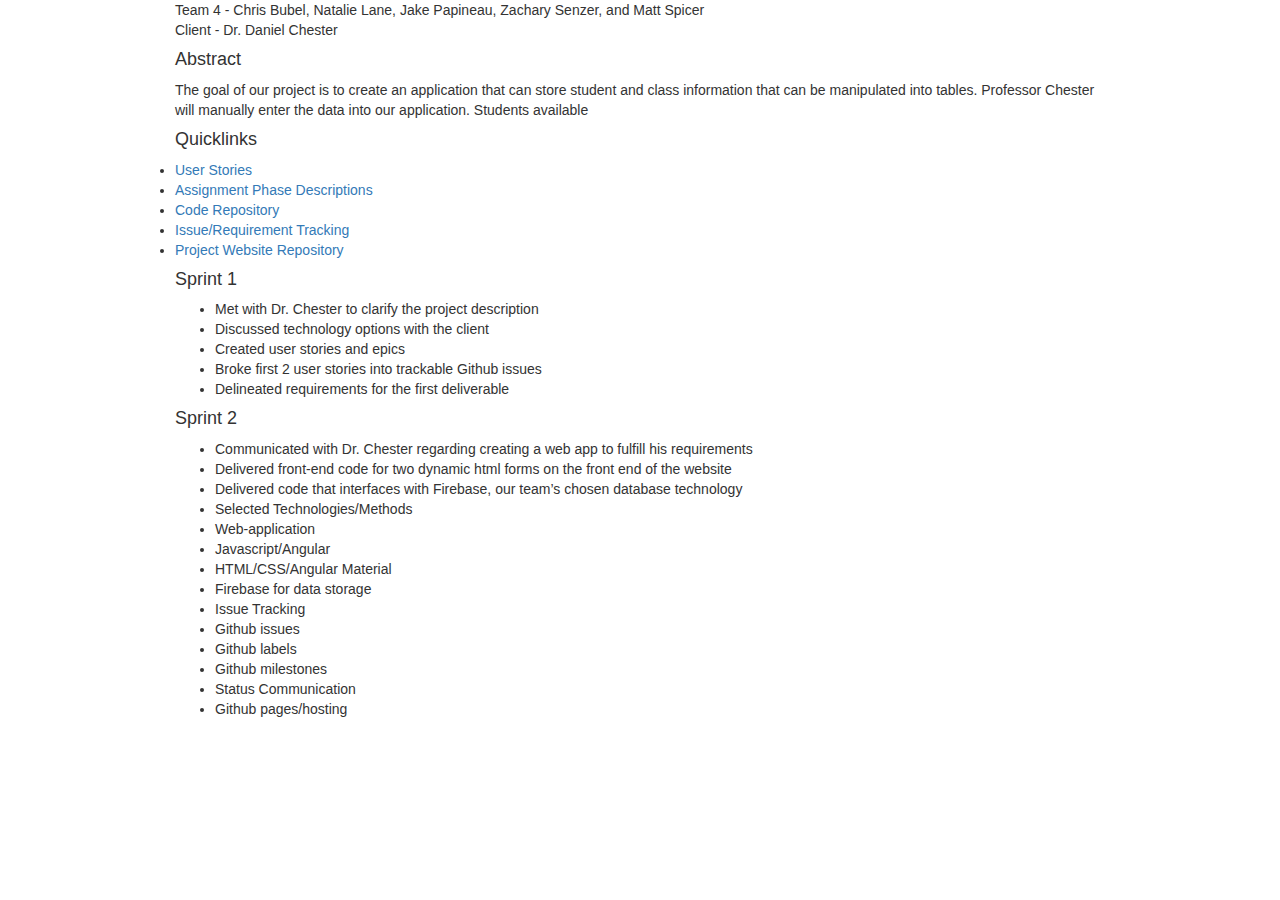
==== index.html @ 42c5c8a4 "Updated structure" ====
<!DOCTYPE html>
<html lang="en">
<head>
	<meta charset="UTF-8">
	<title>TA/LA Matching Application</title>
	<link rel="stylesheet" href="https://cdnjs.cloudflare.com/ajax/libs/twitter-bootstrap/3.3.7/css/bootstrap.css">
	<link rel="stylesheet" href="main.css">
</head>
<body>
	<div class="container">
		<p>
		Team 4 - Chris Bubel, Natalie Lane, Jake Papineau, Zachary Senzer, and Matt Spicer
		<br />
		Client - Dr. Daniel Chester
		</p>

		<h4>Abstract</h4>

		<p>
		The goal of our project is to create an application that can store student and
		class information that can be manipulated into tables.  Professor Chester will
		manually enter the data into our application. Students available 
		</p>

		<h4>Quicklinks</h4>
		<li><a href="https://drive.google.com/open?id=1TSJ5Vxe8PxaVg50OOBx1muR-eP5yYNKIMotEUE8PA80">User Stories</a></li>
		<li><a href="https://drive.google.com/open?id=0B8mLqPuCnnWZR2FXZkxCdF9hZlE">Assignment Phase Descriptions</a></li>
		<li><a href="https://github.com/cbubel/CISC475-Project">Code Repository</a></li>
		<li><a href="https://github.com/cbubel/CISC475-Project/issues">Issue/Requirement Tracking</a></li>
		<li><a href="https://github.com/cbubel/CISC475-Project-Website">Project Website Repository</a></li>

		<h4>Sprint 1</h4>
		
		<ul>
		<li>Met with Dr. Chester to clarify the project description</li>
		<li>Discussed technology options with the client</li>
		<li>Created user stories and epics</li>
		<li>Broke first 2 user stories into trackable Github issues</li>
		<li>Delineated requirements for the first deliverable</li>
		</ul>

		<h4>Sprint 2</h4>

		<ul>
			<li>Communicated with Dr. Chester regarding creating a web app to fulfill his requirements</li>
			<li>Delivered front-end code for two dynamic html forms on the front end of the website</li>
			<li>Delivered code that interfaces with Firebase, our team’s chosen database technology</li>
			<li>Selected Technologies/Methods</li>
			<li>Web-application</li>
			<li>Javascript/Angular </li>
			<li>HTML/CSS/Angular Material</li>
			<li>Firebase for data storage</li>
			<li>Issue Tracking</li>
			<li>Github issues</li>
			<li>Github labels</li>
			<li>Github milestones</li>
			<li>Status Communication</li>
			<li>Github pages/hosting</li>
		</ul>
	</div>
</body>
</html>
---- main.css ----
.container {
    width: 960px;
}
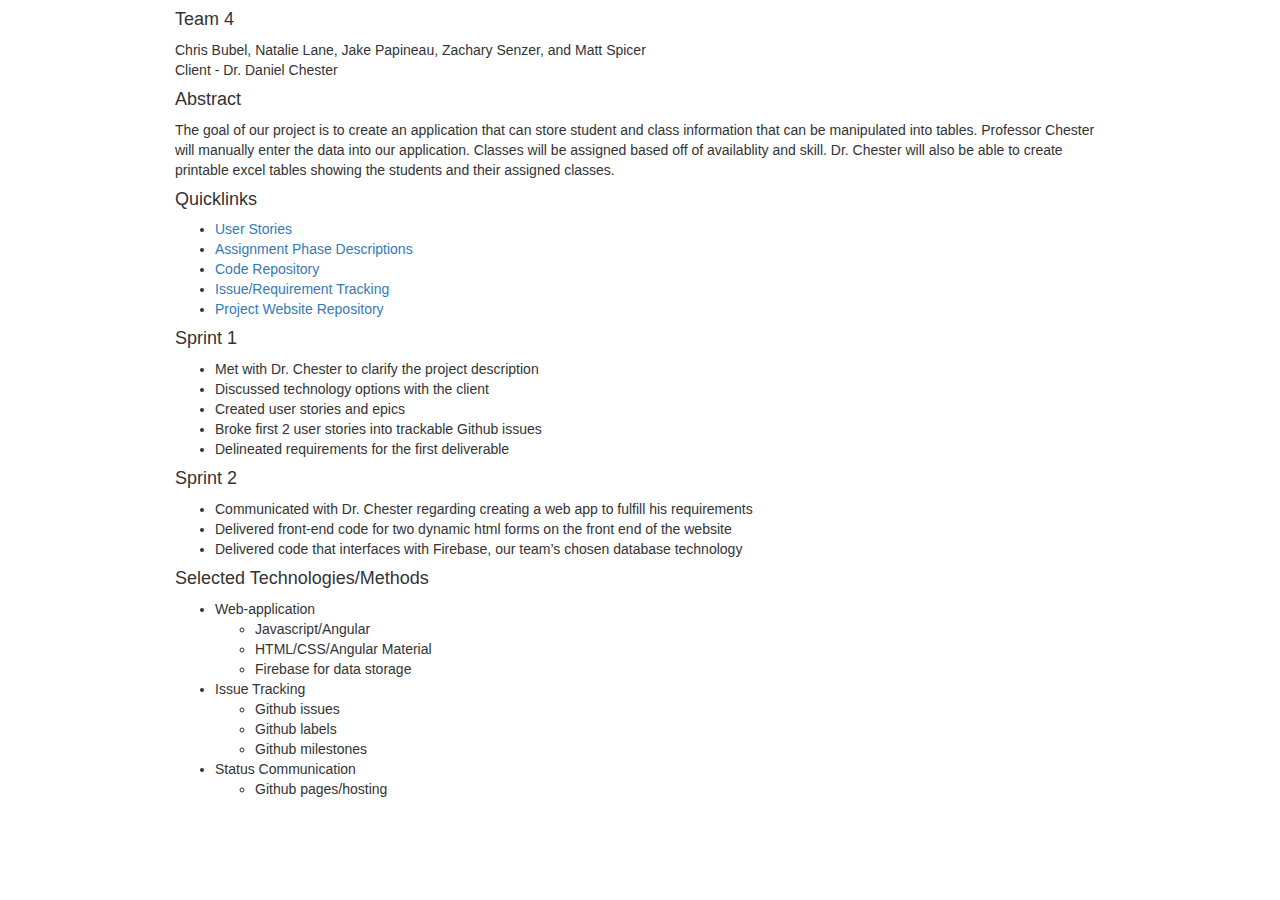
==== commit 9bc30fdb: "abstract is" ====
--- a/index.html
+++ b/index.html
@@ -8,8 +8,9 @@
 </head>
 <body>
 	<div class="container">
+		<h4>Team 4</h4>
 		<p>
-		Team 4 - Chris Bubel, Natalie Lane, Jake Papineau, Zachary Senzer, and Matt Spicer
+		Chris Bubel, Natalie Lane, Jake Papineau, Zachary Senzer, and Matt Spicer
 		<br />
 		Client - Dr. Daniel Chester
 		</p>
@@ -19,24 +20,30 @@
 		<p>
 		The goal of our project is to create an application that can store student and
 		class information that can be manipulated into tables.  Professor Chester will
-		manually enter the data into our application. Students available 
+		manually enter the data into our application. Classes will be assigned based 
+		off of availablity and skill.  Dr. Chester will also be able to create printable
+		excel tables showing the students and their assigned classes.
 		</p>
 
 		<h4>Quicklinks</h4>
-		<li><a href="https://drive.google.com/open?id=1TSJ5Vxe8PxaVg50OOBx1muR-eP5yYNKIMotEUE8PA80">User Stories</a></li>
-		<li><a href="https://drive.google.com/open?id=0B8mLqPuCnnWZR2FXZkxCdF9hZlE">Assignment Phase Descriptions</a></li>
-		<li><a href="https://github.com/cbubel/CISC475-Project">Code Repository</a></li>
-		<li><a href="https://github.com/cbubel/CISC475-Project/issues">Issue/Requirement Tracking</a></li>
-		<li><a href="https://github.com/cbubel/CISC475-Project-Website">Project Website Repository</a></li>
+
+		<ul>
+			<li><a href="https://drive.google.com/open?id=1TSJ5Vxe8PxaVg50OOBx1muR-eP5yYNKIMotEUE8PA80">User Stories</a></li>
+			<li><a href="https://drive.google.com/open?id=0B8mLqPuCnnWZR2FXZkxCdF9hZlE">Assignment Phase Descriptions</a></li>
+			<li><a href="https://github.com/cbubel/CISC475-Project">Code Repository</a></li>
+			<li><a href="https://github.com/cbubel/CISC475-Project/issues">Issue/Requirement Tracking</a></li>
+			<li><a href="https://github.com/cbubel/CISC475-Project-Website">Project Website Repository</a></li>
+		</ul>
+		
 
 		<h4>Sprint 1</h4>
 		
 		<ul>
-		<li>Met with Dr. Chester to clarify the project description</li>
-		<li>Discussed technology options with the client</li>
-		<li>Created user stories and epics</li>
-		<li>Broke first 2 user stories into trackable Github issues</li>
-		<li>Delineated requirements for the first deliverable</li>
+			<li>Met with Dr. Chester to clarify the project description</li>
+			<li>Discussed technology options with the client</li>
+			<li>Created user stories and epics</li>
+			<li>Broke first 2 user stories into trackable Github issues</li>
+			<li>Delineated requirements for the first deliverable</li>
 		</ul>
 
 		<h4>Sprint 2</h4>
@@ -45,18 +52,33 @@
 			<li>Communicated with Dr. Chester regarding creating a web app to fulfill his requirements</li>
 			<li>Delivered front-end code for two dynamic html forms on the front end of the website</li>
 			<li>Delivered code that interfaces with Firebase, our team’s chosen database technology</li>
-			<li>Selected Technologies/Methods</li>
-			<li>Web-application</li>
-			<li>Javascript/Angular </li>
-			<li>HTML/CSS/Angular Material</li>
-			<li>Firebase for data storage</li>
-			<li>Issue Tracking</li>
-			<li>Github issues</li>
-			<li>Github labels</li>
-			<li>Github milestones</li>
-			<li>Status Communication</li>
-			<li>Github pages/hosting</li>
+		</ul>
+
+		<h4>Selected Technologies/Methods</h4>
+		<ul>
+			<li>Web-application
+				<ul>
+					<li>Javascript/Angular </li>
+					<li>HTML/CSS/Angular Material</li>
+					<li>Firebase for data storage</li>
+				</ul>
+			</li>
+			
+			<li>Issue Tracking
+				<ul>
+					<li>Github issues</li>
+					<li>Github labels</li>
+					<li>Github milestones</li>
+				</ul>
+			</li>
+			
+			<li>Status Communication
+				<ul>
+					<li>Github pages/hosting</li>				
+				</ul>
+			</li>
+			
 		</ul>
 	</div>
 </body>
-</html>+</html>
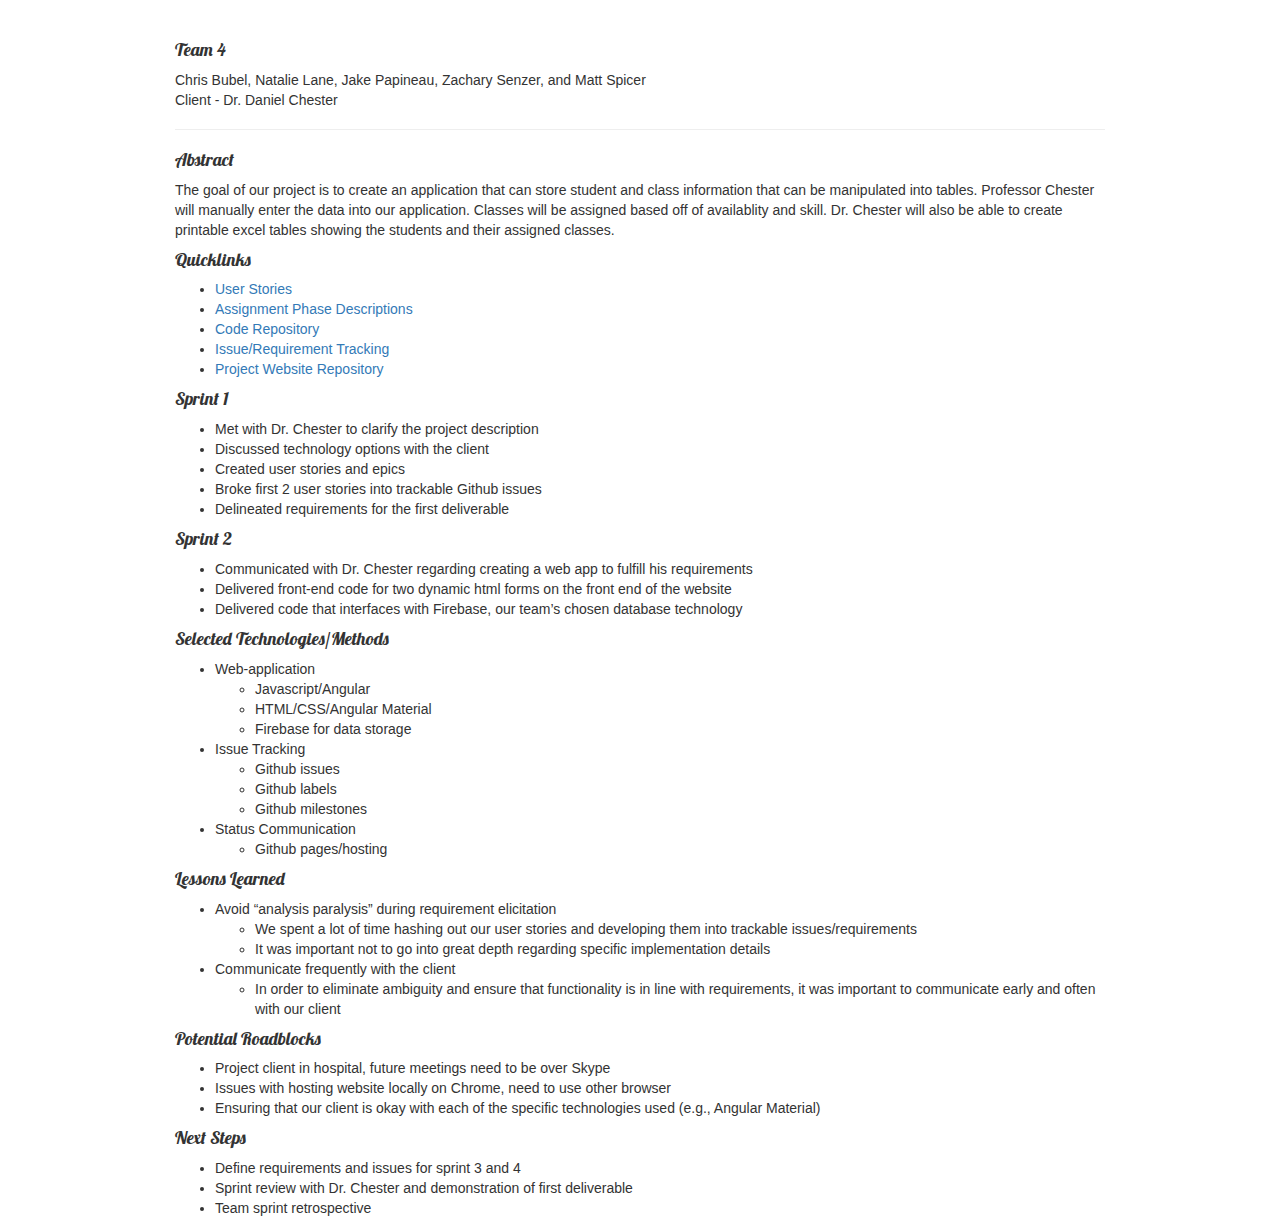
==== commit 2e530bad: "Added lobster font" ====
--- a/index.html
+++ b/index.html
@@ -4,16 +4,19 @@
 	<meta charset="UTF-8">
 	<title>TA/LA Matching Application</title>
 	<link rel="stylesheet" href="https://cdnjs.cloudflare.com/ajax/libs/twitter-bootstrap/3.3.7/css/bootstrap.css">
+	<link href="https://fonts.googleapis.com/css?family=Lobster" rel="stylesheet">
 	<link rel="stylesheet" href="main.css">
 </head>
 <body>
 	<div class="container">
-		<h4>Team 4</h4>
-		<p>
-		Chris Bubel, Natalie Lane, Jake Papineau, Zachary Senzer, and Matt Spicer
-		<br />
-		Client - Dr. Daniel Chester
-		</p>
+		<div class="page-header">
+			<h4>Team 4</h4>
+			<p>
+			Chris Bubel, Natalie Lane, Jake Papineau, Zachary Senzer, and Matt Spicer
+			<br />
+			Client - Dr. Daniel Chester
+			</p>
+		</div>
 
 		<h4>Abstract</h4>
 
@@ -28,11 +31,11 @@
 		<h4>Quicklinks</h4>
 
 		<ul>
-			<li><a href="https://drive.google.com/open?id=1TSJ5Vxe8PxaVg50OOBx1muR-eP5yYNKIMotEUE8PA80">User Stories</a></li>
-			<li><a href="https://drive.google.com/open?id=0B8mLqPuCnnWZR2FXZkxCdF9hZlE">Assignment Phase Descriptions</a></li>
-			<li><a href="https://github.com/cbubel/CISC475-Project">Code Repository</a></li>
-			<li><a href="https://github.com/cbubel/CISC475-Project/issues">Issue/Requirement Tracking</a></li>
-			<li><a href="https://github.com/cbubel/CISC475-Project-Website">Project Website Repository</a></li>
+			<li><a href="https://drive.google.com/open?id=1TSJ5Vxe8PxaVg50OOBx1muR-eP5yYNKIMotEUE8PA80" target="_blank">User Stories</a></li>
+			<li><a href="https://drive.google.com/open?id=0B8mLqPuCnnWZR2FXZkxCdF9hZlE" target="_blank">Assignment Phase Descriptions</a></li>
+			<li><a href="https://github.com/cbubel/CISC475-Project" target="_blank">Code Repository</a></li>
+			<li><a href="https://github.com/cbubel/CISC475-Project/issues" target="_blank">Issue/Requirement Tracking</a></li>
+			<li><a href="https://github.com/cbubel/CISC475-Project-Website" target="_blank">Project Website Repository</a></li>
 		</ul>
 		
 
@@ -79,6 +82,36 @@
 			</li>
 			
 		</ul>
+
+		<h4>Lessons Learned</h4>
+		<ul>
+			<li>Avoid “analysis paralysis” during requirement elicitation
+				<ul>
+					<li>We spent a lot of time hashing out our user stories and developing them into trackable issues/requirements</li>
+					<li>It was important not to go into great depth regarding specific implementation details</li>
+				</ul>
+			</li>
+			
+			<li>Communicate frequently with the client
+				<ul>
+					<li>In order to eliminate ambiguity and ensure that functionality is in line with requirements, it was important to communicate early and often with our client</li>
+				</ul>
+			</li>
+		</ul>
+		
+		<h4>Potential Roadblocks</h4>
+		<ul>
+			<li>Project client in hospital, future meetings need to be over Skype</li>
+			<li>Issues with hosting website locally on Chrome, need to use other browser</li>
+			<li>Ensuring that our client is okay with each of the specific technologies used (e.g., Angular Material)</li>
+		</ul>
+
+		<h4>Next Steps</h4>
+		<ul>
+			<li>Define requirements and issues for sprint 3 and 4</li>
+			<li>Sprint review with Dr. Chester and demonstration of first deliverable</li>
+			<li>Team sprint retrospective</li>
+		</ul>
 	</div>
 </body>
-</html>
+</html>--- a/main.css
+++ b/main.css
@@ -1,3 +1,7 @@
 .container {
     width: 960px;
+}
+
+h1, h2, h3, h4, h5, h6 {
+    font-family: 'Lobster', cursive;
 }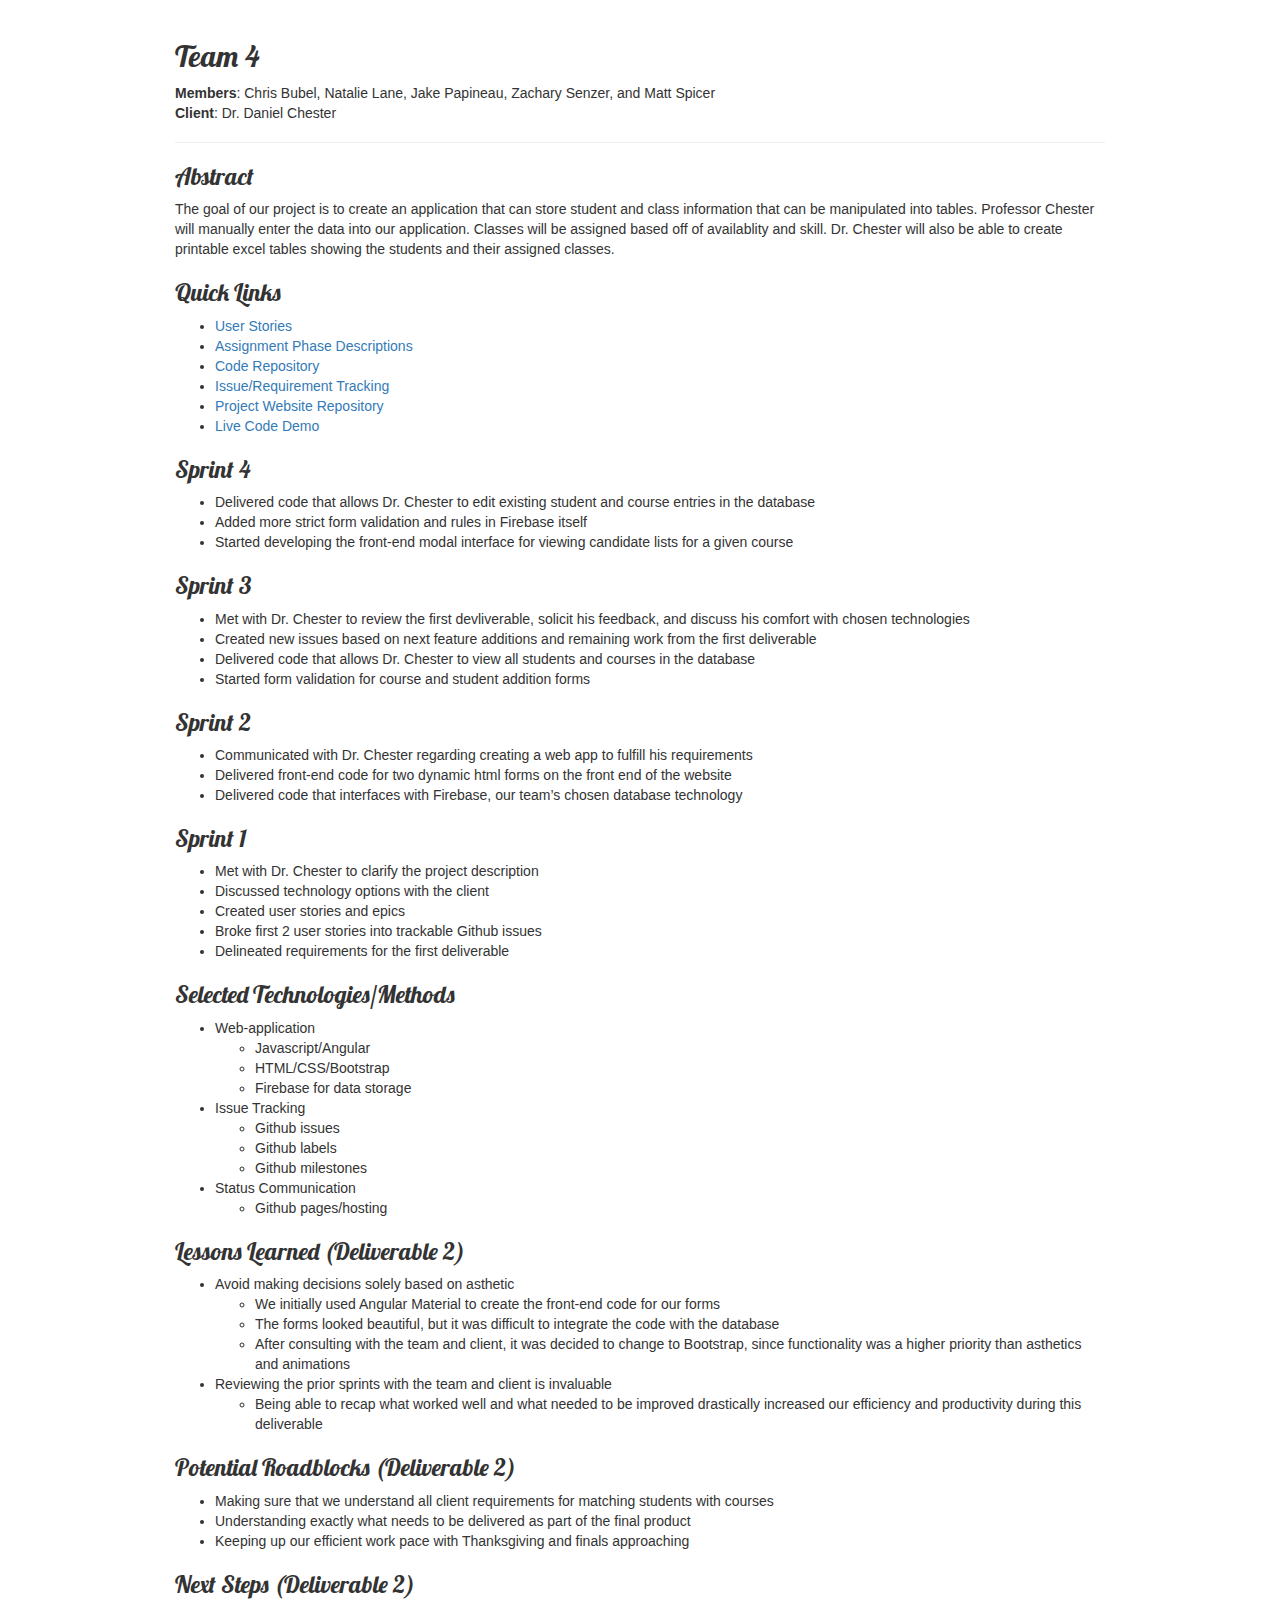
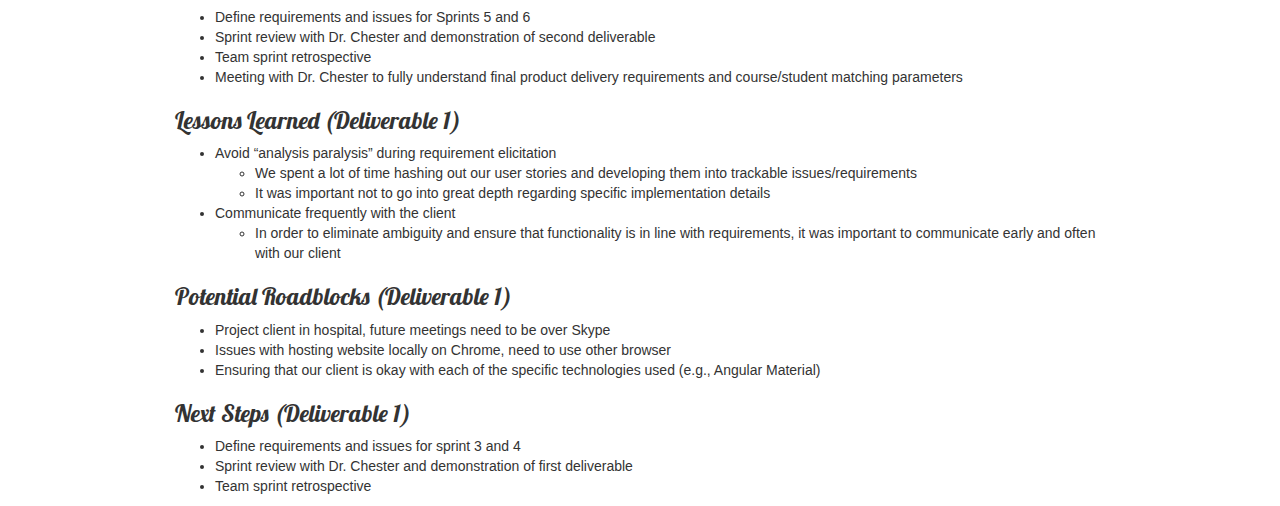
==== commit f537df5b: "Update to project site for 2nd deliverable." ====
--- a/index.html
+++ b/index.html
@@ -10,15 +10,15 @@
 <body>
 	<div class="container">
 		<div class="page-header">
-			<h4>Team 4</h4>
+			<h2>Team 4</h2>
 			<p>
-			Chris Bubel, Natalie Lane, Jake Papineau, Zachary Senzer, and Matt Spicer
+			<strong>Members</strong>: Chris Bubel, Natalie Lane, Jake Papineau, Zachary Senzer, and Matt Spicer
 			<br />
-			Client - Dr. Daniel Chester
+			<strong>Client</strong>: Dr. Daniel Chester
 			</p>
 		</div>
 
-		<h4>Abstract</h4>
+		<h3>Abstract</h3>
 
 		<p>
 		The goal of our project is to create an application that can store student and
@@ -28,7 +28,7 @@
 		excel tables showing the students and their assigned classes.
 		</p>
 
-		<h4>Quicklinks</h4>
+		<h3>Quick Links</h3>
 
 		<ul>
 			<li><a href="https://drive.google.com/open?id=1TSJ5Vxe8PxaVg50OOBx1muR-eP5yYNKIMotEUE8PA80" target="_blank">User Stories</a></li>
@@ -36,10 +36,36 @@
 			<li><a href="https://github.com/cbubel/CISC475-Project" target="_blank">Code Repository</a></li>
 			<li><a href="https://github.com/cbubel/CISC475-Project/issues" target="_blank">Issue/Requirement Tracking</a></li>
 			<li><a href="https://github.com/cbubel/CISC475-Project-Website" target="_blank">Project Website Repository</a></li>
+			<li><a href="https://cbubel.github.io/CISC475-Project/#/" target="_blank">Live Code Demo</a></li>
 		</ul>
 		
 
-		<h4>Sprint 1</h4>
+		<h3>Sprint 4</h3>
+
+		<ul>
+			<li>Delivered code that allows Dr. Chester to edit existing student and course entries in the database</li>
+			<li>Added more strict form validation and rules in Firebase itself</li>
+			<li>Started developing the front-end modal interface for viewing candidate lists for a given course</li>
+		</ul>
+		
+		<h3>Sprint 3</h3>
+
+		<ul>
+			<li>Met with Dr. Chester to review the first devliverable, solicit his feedback, and discuss his comfort with chosen technologies</li>
+			<li>Created new issues based on next feature additions and remaining work from the first deliverable</li>
+			<li>Delivered code that allows Dr. Chester to view all students and courses in the database</li>
+			<li>Started form validation for course and student addition forms</li>
+		</ul>
+		
+		<h3>Sprint 2</h3>
+
+		<ul>
+			<li>Communicated with Dr. Chester regarding creating a web app to fulfill his requirements</li>
+			<li>Delivered front-end code for two dynamic html forms on the front end of the website</li>
+			<li>Delivered code that interfaces with Firebase, our team’s chosen database technology</li>
+		</ul>
+		
+		<h3>Sprint 1</h3>
 		
 		<ul>
 			<li>Met with Dr. Chester to clarify the project description</li>
@@ -49,20 +75,12 @@
 			<li>Delineated requirements for the first deliverable</li>
 		</ul>
 
-		<h4>Sprint 2</h4>
-
-		<ul>
-			<li>Communicated with Dr. Chester regarding creating a web app to fulfill his requirements</li>
-			<li>Delivered front-end code for two dynamic html forms on the front end of the website</li>
-			<li>Delivered code that interfaces with Firebase, our team’s chosen database technology</li>
-		</ul>
-
-		<h4>Selected Technologies/Methods</h4>
+		<h3>Selected Technologies/Methods</h3>
 		<ul>
 			<li>Web-application
 				<ul>
 					<li>Javascript/Angular </li>
-					<li>HTML/CSS/Angular Material</li>
+					<li>HTML/CSS/Bootstrap</li>
 					<li>Firebase for data storage</li>
 				</ul>
 			</li>
@@ -83,7 +101,40 @@
 			
 		</ul>
 
-		<h4>Lessons Learned</h4>
+		<h3>Lessons Learned (Deliverable 2)</h3>
+		<ul>
+			<li>Avoid making decisions solely based on asthetic 
+				<ul>
+					<li>We initially used Angular Material to create the front-end code for our forms</li>
+					<li>The forms looked beautiful, but it was difficult to integrate the code with the database</li>
+					<li>After consulting with the team and client, it was decided to change to Bootstrap, since functionality was a higher priority than asthetics and animations</li>
+				</ul>
+			</li>
+			
+			<li>Reviewing the prior sprints with the team and client is invaluable
+				<ul>
+					<li>Being able to recap what worked well and what needed to be improved drastically increased our efficiency and productivity during this deliverable</li>
+				</ul>
+			</li>
+		</ul>
+		
+		<h3>Potential Roadblocks (Deliverable 2)</h3>
+		<ul>
+			<li>Making sure that we understand all client requirements for matching students with courses</li>
+			<li>Understanding exactly what needs to be delivered as part of the final product</li>
+			<li>Keeping up our efficient work pace with Thanksgiving and finals approaching</li>
+		</ul>
+
+		<h3>Next Steps (Deliverable 2)</h3>
+		<ul>
+			<li>Define requirements and issues for Sprints 5 and 6</li>
+			<li>Sprint review with Dr. Chester and demonstration of second deliverable</li>
+			<li>Team sprint retrospective</li>
+			<li>Meeting with Dr. Chester to fully understand final product delivery requirements and course/student matching parameters</li>
+		</ul>
+		
+		
+		<h3>Lessons Learned (Deliverable 1)</h3>
 		<ul>
 			<li>Avoid “analysis paralysis” during requirement elicitation
 				<ul>
@@ -99,14 +150,14 @@
 			</li>
 		</ul>
 		
-		<h4>Potential Roadblocks</h4>
+		<h3>Potential Roadblocks (Deliverable 1)</h3>
 		<ul>
 			<li>Project client in hospital, future meetings need to be over Skype</li>
 			<li>Issues with hosting website locally on Chrome, need to use other browser</li>
 			<li>Ensuring that our client is okay with each of the specific technologies used (e.g., Angular Material)</li>
 		</ul>
 
-		<h4>Next Steps</h4>
+		<h3>Next Steps (Deliverable 1)</h3>
 		<ul>
 			<li>Define requirements and issues for sprint 3 and 4</li>
 			<li>Sprint review with Dr. Chester and demonstration of first deliverable</li>
@@ -114,4 +165,4 @@
 		</ul>
 	</div>
 </body>
-</html>+</html>
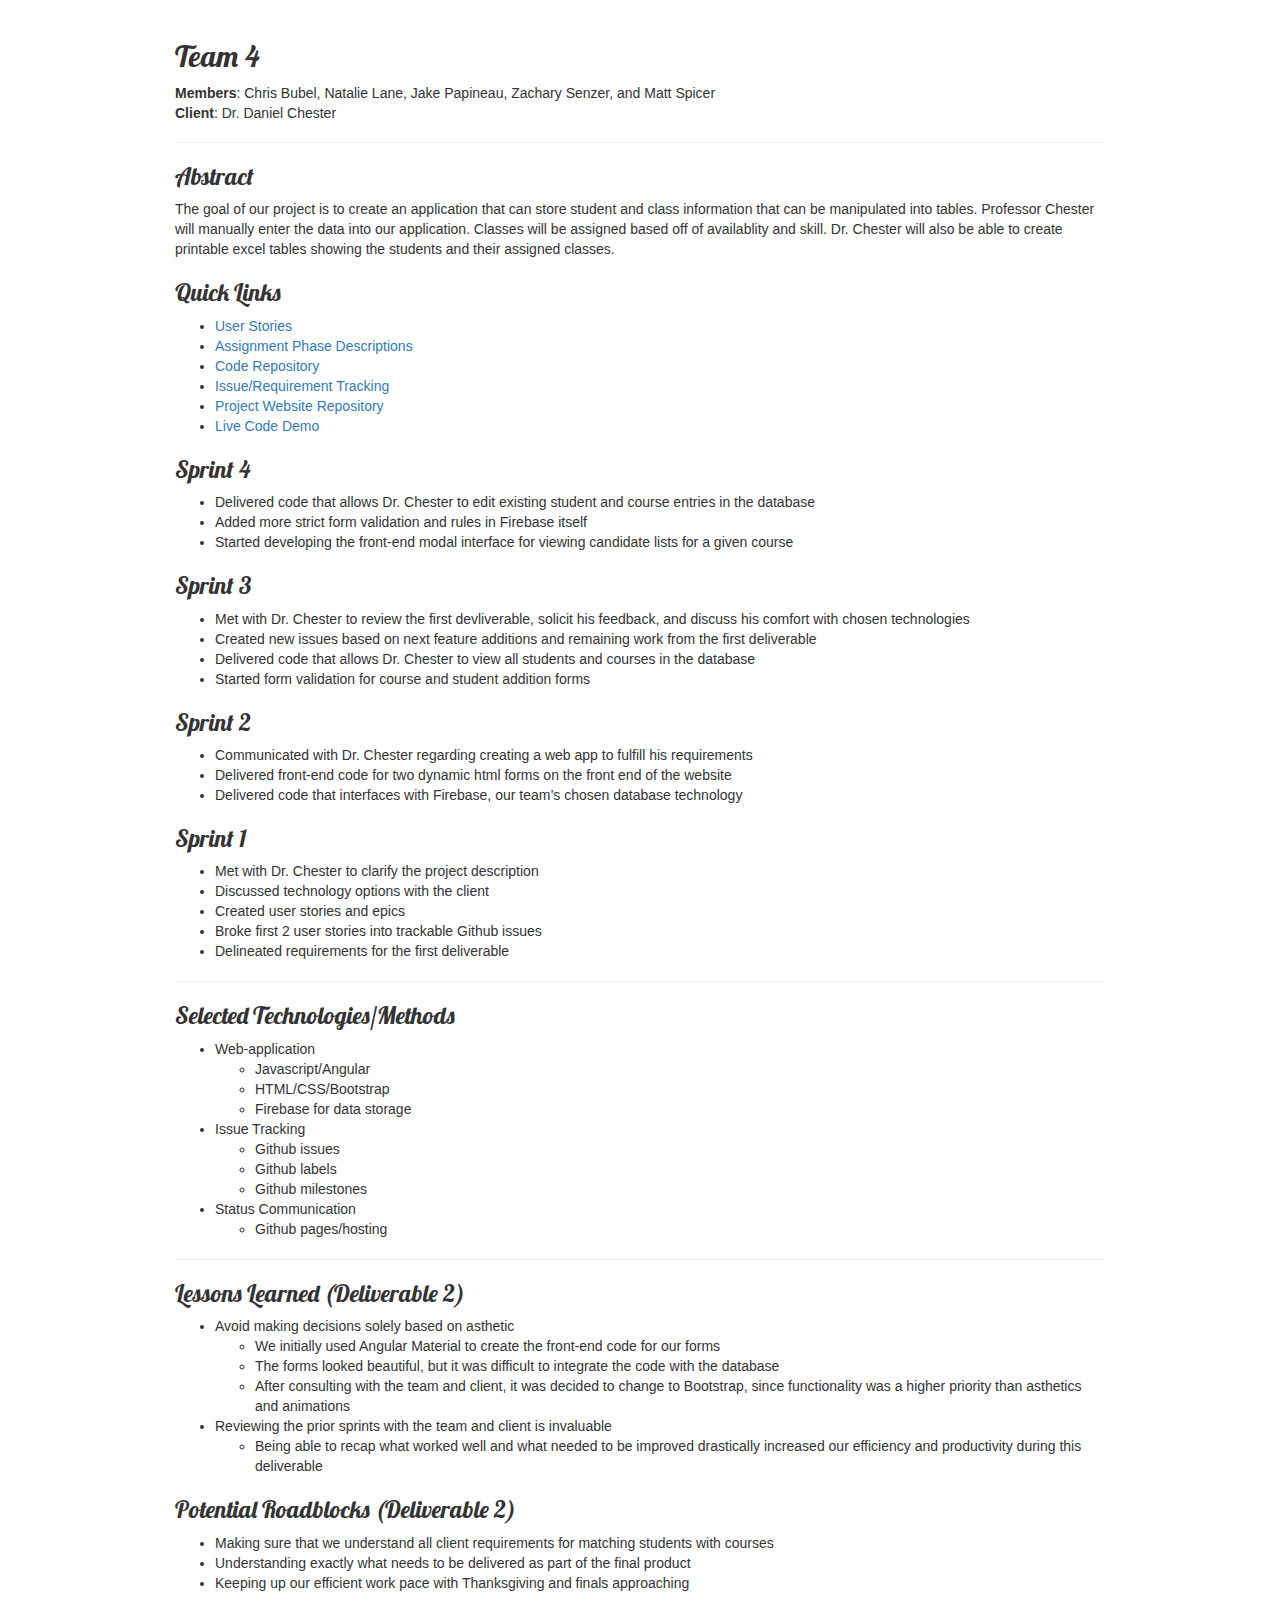
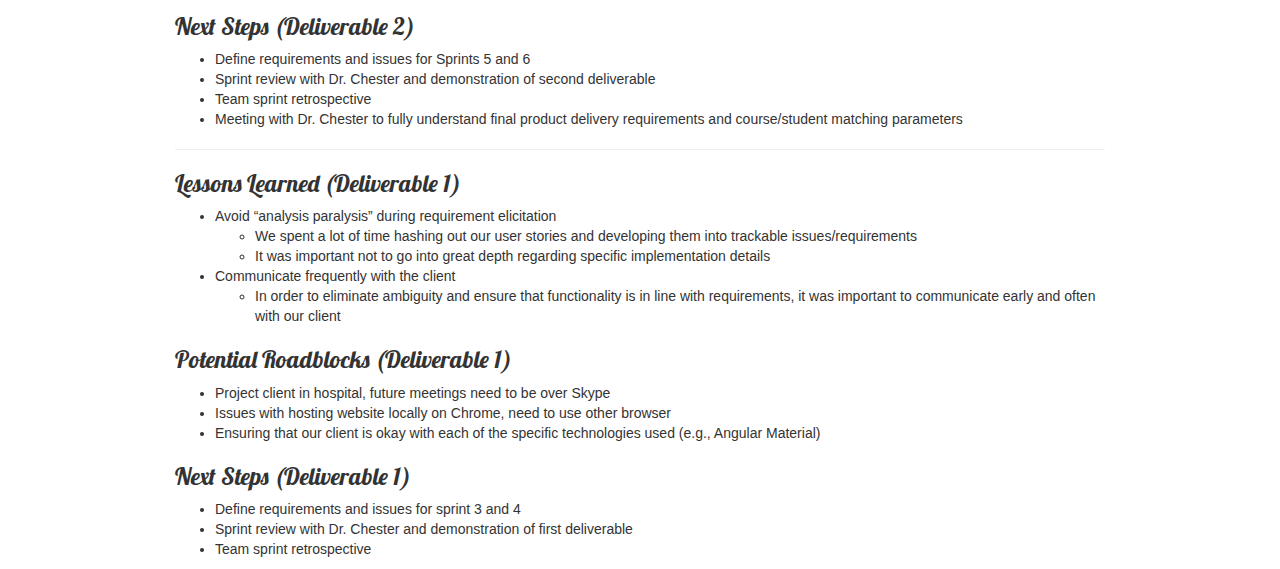
==== commit 276fa5b3: "Additional website updates for D2." ====
--- a/index.html
+++ b/index.html
@@ -74,6 +74,8 @@
 			<li>Broke first 2 user stories into trackable Github issues</li>
 			<li>Delineated requirements for the first deliverable</li>
 		</ul>
+		
+		<hr>
 
 		<h3>Selected Technologies/Methods</h3>
 		<ul>
@@ -100,6 +102,8 @@
 			</li>
 			
 		</ul>
+		
+		<hr>
 
 		<h3>Lessons Learned (Deliverable 2)</h3>
 		<ul>
@@ -133,6 +137,7 @@
 			<li>Meeting with Dr. Chester to fully understand final product delivery requirements and course/student matching parameters</li>
 		</ul>
 		
+		<hr>
 		
 		<h3>Lessons Learned (Deliverable 1)</h3>
 		<ul>
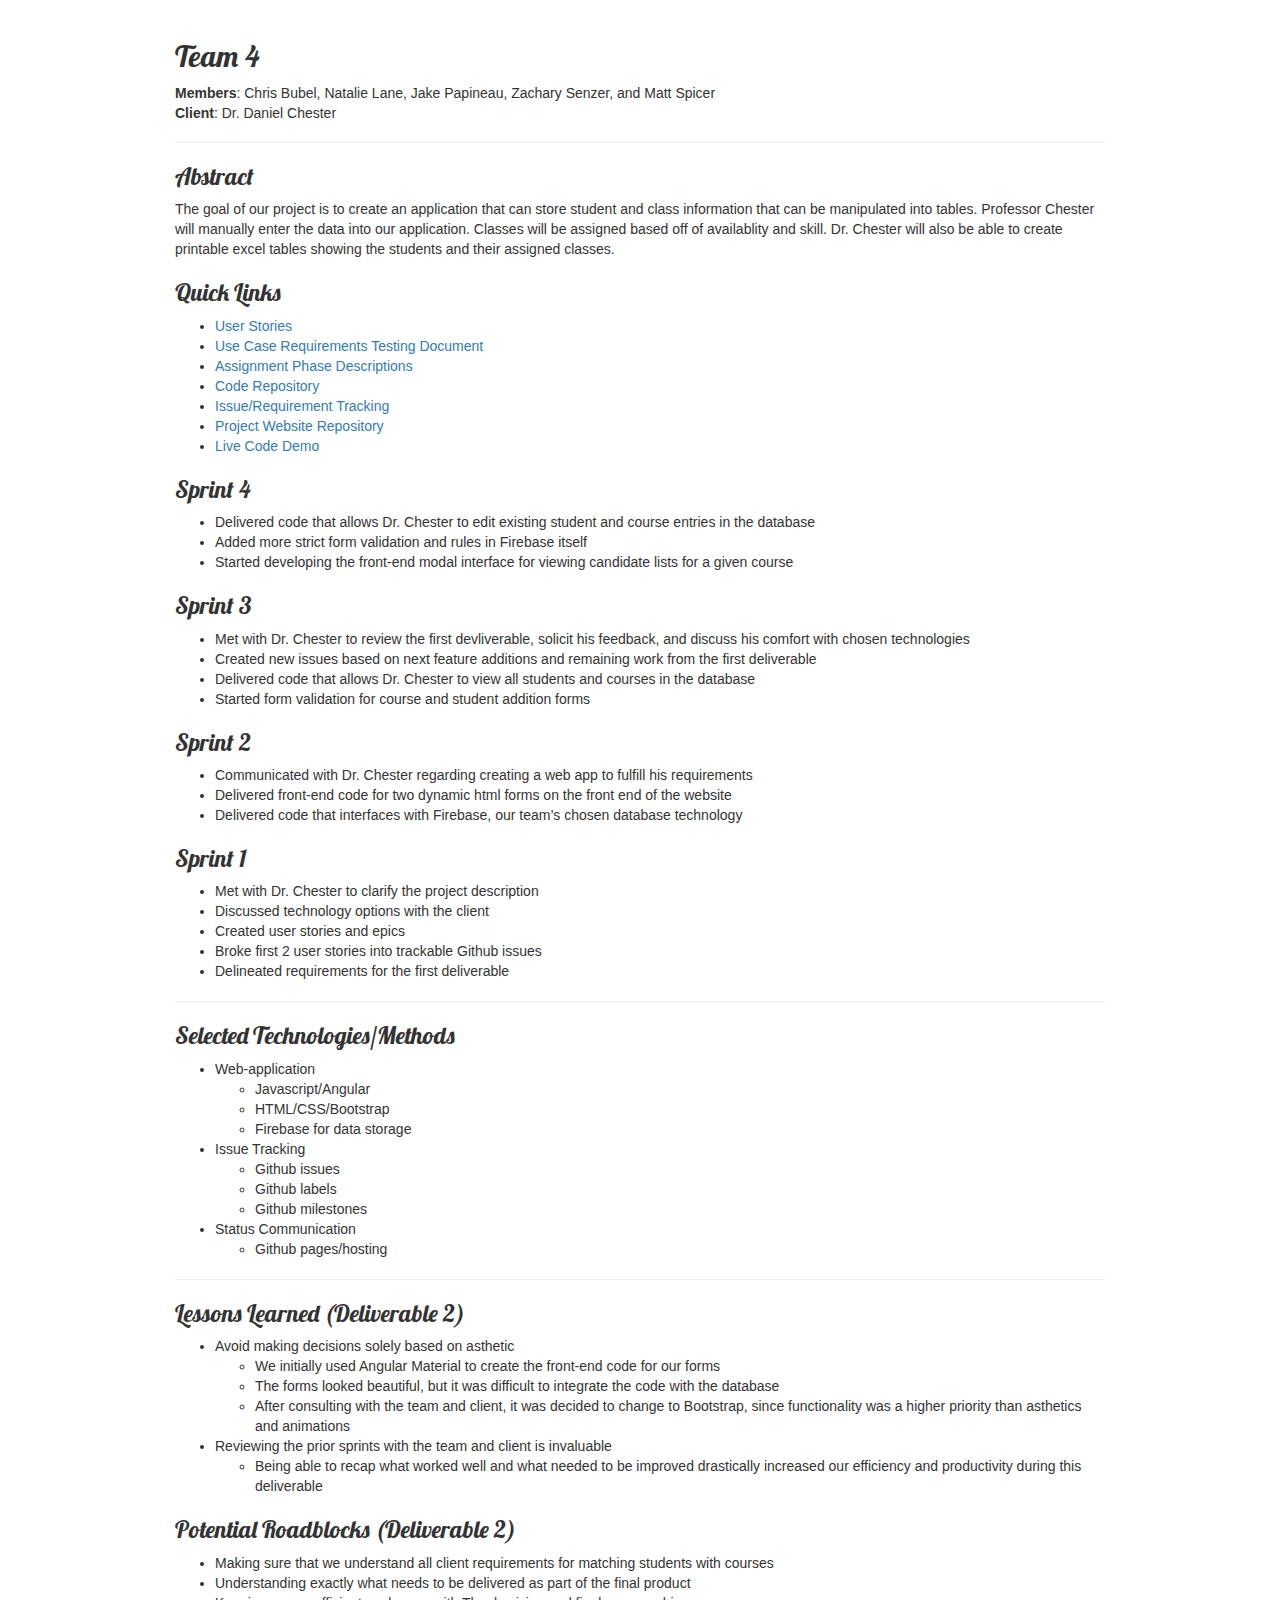
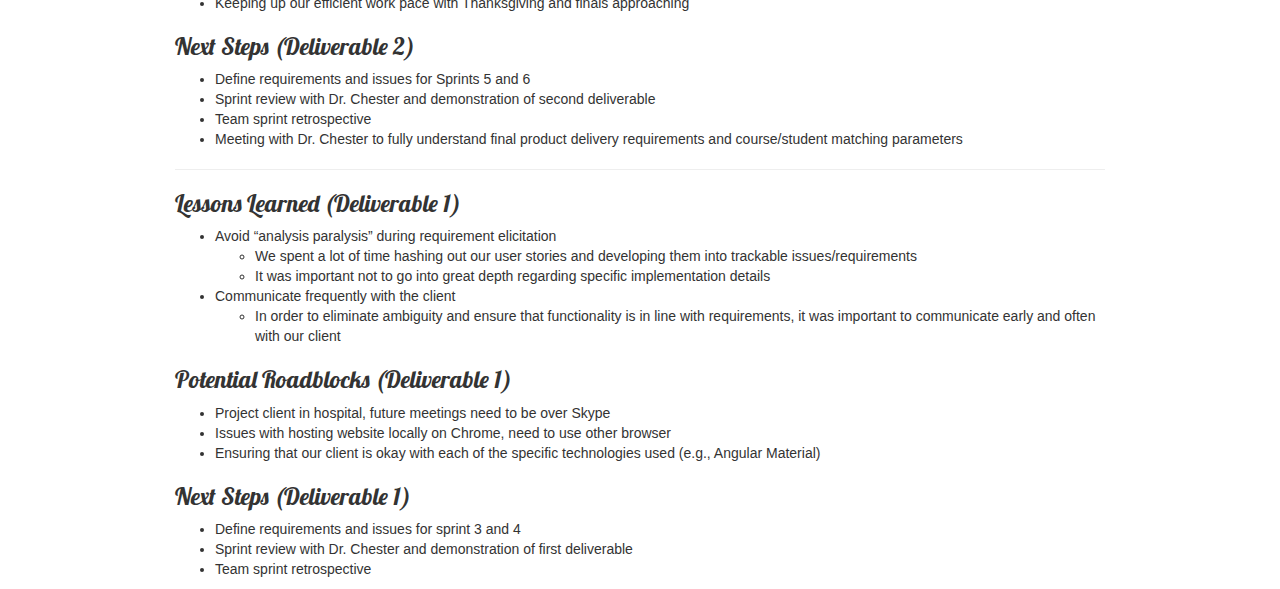
==== commit 447bfd59: "Test plan link wording change." ====
--- a/index.html
+++ b/index.html
@@ -23,7 +23,7 @@
 		<p>
 		The goal of our project is to create an application that can store student and
 		class information that can be manipulated into tables.  Professor Chester will
-		manually enter the data into our application. Classes will be assigned based 
+		manually enter the data into our application. Classes will be assigned based
 		off of availablity and skill.  Dr. Chester will also be able to create printable
 		excel tables showing the students and their assigned classes.
 		</p>
@@ -32,13 +32,14 @@
 
 		<ul>
 			<li><a href="https://drive.google.com/open?id=1TSJ5Vxe8PxaVg50OOBx1muR-eP5yYNKIMotEUE8PA80" target="_blank">User Stories</a></li>
+			<li><a href="https://docs.google.com/a/udel.edu/spreadsheets/d/1Qw93sfkBWLTHQIvKebRBnbEgz_im6NkCx7piVK5Qttw/edit?usp=sharing" target="_blank">Use Case Requirements Testing Document</a></li>
 			<li><a href="https://drive.google.com/open?id=0B8mLqPuCnnWZR2FXZkxCdF9hZlE" target="_blank">Assignment Phase Descriptions</a></li>
 			<li><a href="https://github.com/cbubel/CISC475-Project" target="_blank">Code Repository</a></li>
 			<li><a href="https://github.com/cbubel/CISC475-Project/issues" target="_blank">Issue/Requirement Tracking</a></li>
 			<li><a href="https://github.com/cbubel/CISC475-Project-Website" target="_blank">Project Website Repository</a></li>
 			<li><a href="https://cbubel.github.io/CISC475-Project/#/" target="_blank">Live Code Demo</a></li>
 		</ul>
-		
+
 
 		<h3>Sprint 4</h3>
 
@@ -47,7 +48,7 @@
 			<li>Added more strict form validation and rules in Firebase itself</li>
 			<li>Started developing the front-end modal interface for viewing candidate lists for a given course</li>
 		</ul>
-		
+
 		<h3>Sprint 3</h3>
 
 		<ul>
@@ -56,7 +57,7 @@
 			<li>Delivered code that allows Dr. Chester to view all students and courses in the database</li>
 			<li>Started form validation for course and student addition forms</li>
 		</ul>
-		
+
 		<h3>Sprint 2</h3>
 
 		<ul>
@@ -64,9 +65,9 @@
 			<li>Delivered front-end code for two dynamic html forms on the front end of the website</li>
 			<li>Delivered code that interfaces with Firebase, our team’s chosen database technology</li>
 		</ul>
-		
+
 		<h3>Sprint 1</h3>
-		
+
 		<ul>
 			<li>Met with Dr. Chester to clarify the project description</li>
 			<li>Discussed technology options with the client</li>
@@ -74,8 +75,8 @@
 			<li>Broke first 2 user stories into trackable Github issues</li>
 			<li>Delineated requirements for the first deliverable</li>
 		</ul>
-		
-		<hr>
+
+		<hr COLOR="black">
 
 		<h3>Selected Technologies/Methods</h3>
 		<ul>
@@ -86,7 +87,7 @@
 					<li>Firebase for data storage</li>
 				</ul>
 			</li>
-			
+
 			<li>Issue Tracking
 				<ul>
 					<li>Github issues</li>
@@ -94,34 +95,34 @@
 					<li>Github milestones</li>
 				</ul>
 			</li>
-			
+
 			<li>Status Communication
 				<ul>
-					<li>Github pages/hosting</li>				
+					<li>Github pages/hosting</li>
 				</ul>
 			</li>
-			
+
 		</ul>
-		
-		<hr>
+
+		<hr COLOR="black">
 
 		<h3>Lessons Learned (Deliverable 2)</h3>
 		<ul>
-			<li>Avoid making decisions solely based on asthetic 
+			<li>Avoid making decisions solely based on asthetic
 				<ul>
 					<li>We initially used Angular Material to create the front-end code for our forms</li>
 					<li>The forms looked beautiful, but it was difficult to integrate the code with the database</li>
 					<li>After consulting with the team and client, it was decided to change to Bootstrap, since functionality was a higher priority than asthetics and animations</li>
 				</ul>
 			</li>
-			
+
 			<li>Reviewing the prior sprints with the team and client is invaluable
 				<ul>
 					<li>Being able to recap what worked well and what needed to be improved drastically increased our efficiency and productivity during this deliverable</li>
 				</ul>
 			</li>
 		</ul>
-		
+
 		<h3>Potential Roadblocks (Deliverable 2)</h3>
 		<ul>
 			<li>Making sure that we understand all client requirements for matching students with courses</li>
@@ -136,9 +137,9 @@
 			<li>Team sprint retrospective</li>
 			<li>Meeting with Dr. Chester to fully understand final product delivery requirements and course/student matching parameters</li>
 		</ul>
-		
-		<hr>
-		
+
+		<hr COLOR="black">
+
 		<h3>Lessons Learned (Deliverable 1)</h3>
 		<ul>
 			<li>Avoid “analysis paralysis” during requirement elicitation
@@ -147,14 +148,14 @@
 					<li>It was important not to go into great depth regarding specific implementation details</li>
 				</ul>
 			</li>
-			
+
 			<li>Communicate frequently with the client
 				<ul>
 					<li>In order to eliminate ambiguity and ensure that functionality is in line with requirements, it was important to communicate early and often with our client</li>
 				</ul>
 			</li>
 		</ul>
-		
+
 		<h3>Potential Roadblocks (Deliverable 1)</h3>
 		<ul>
 			<li>Project client in hospital, future meetings need to be over Skype</li>
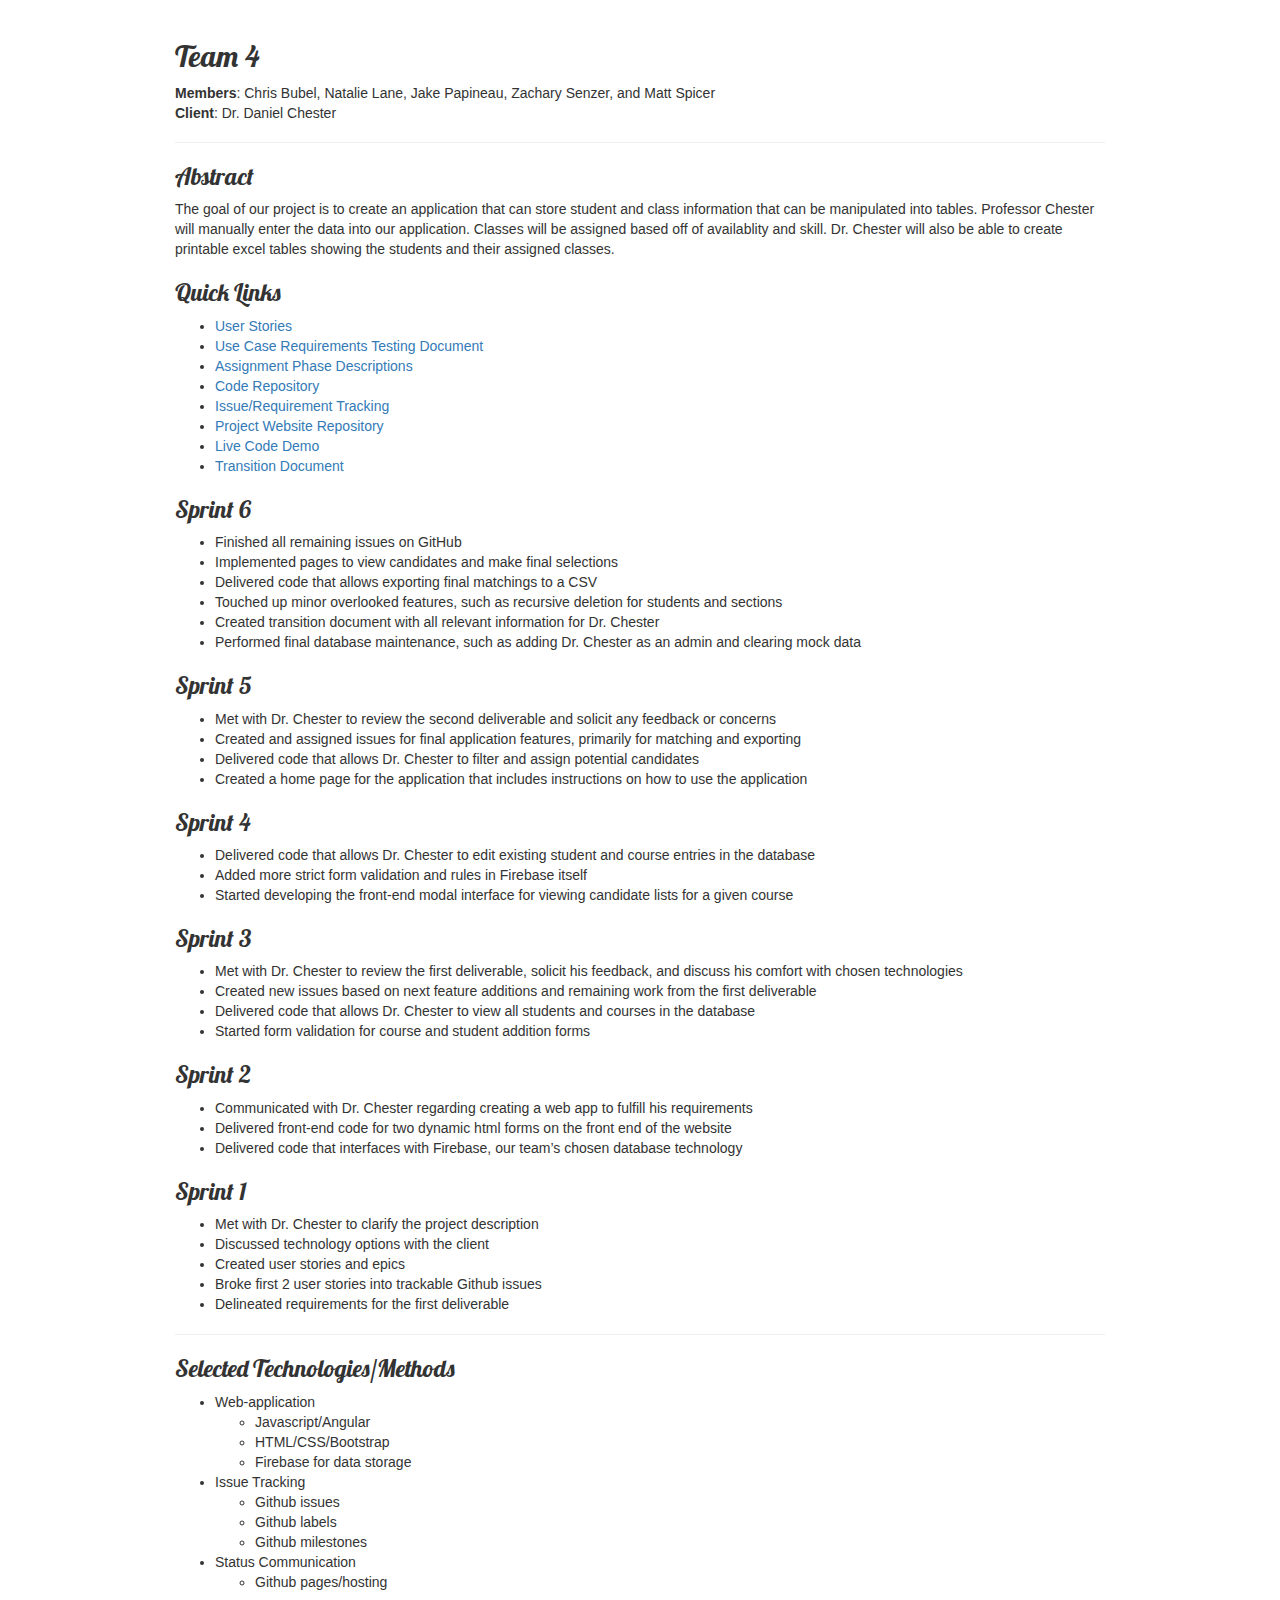
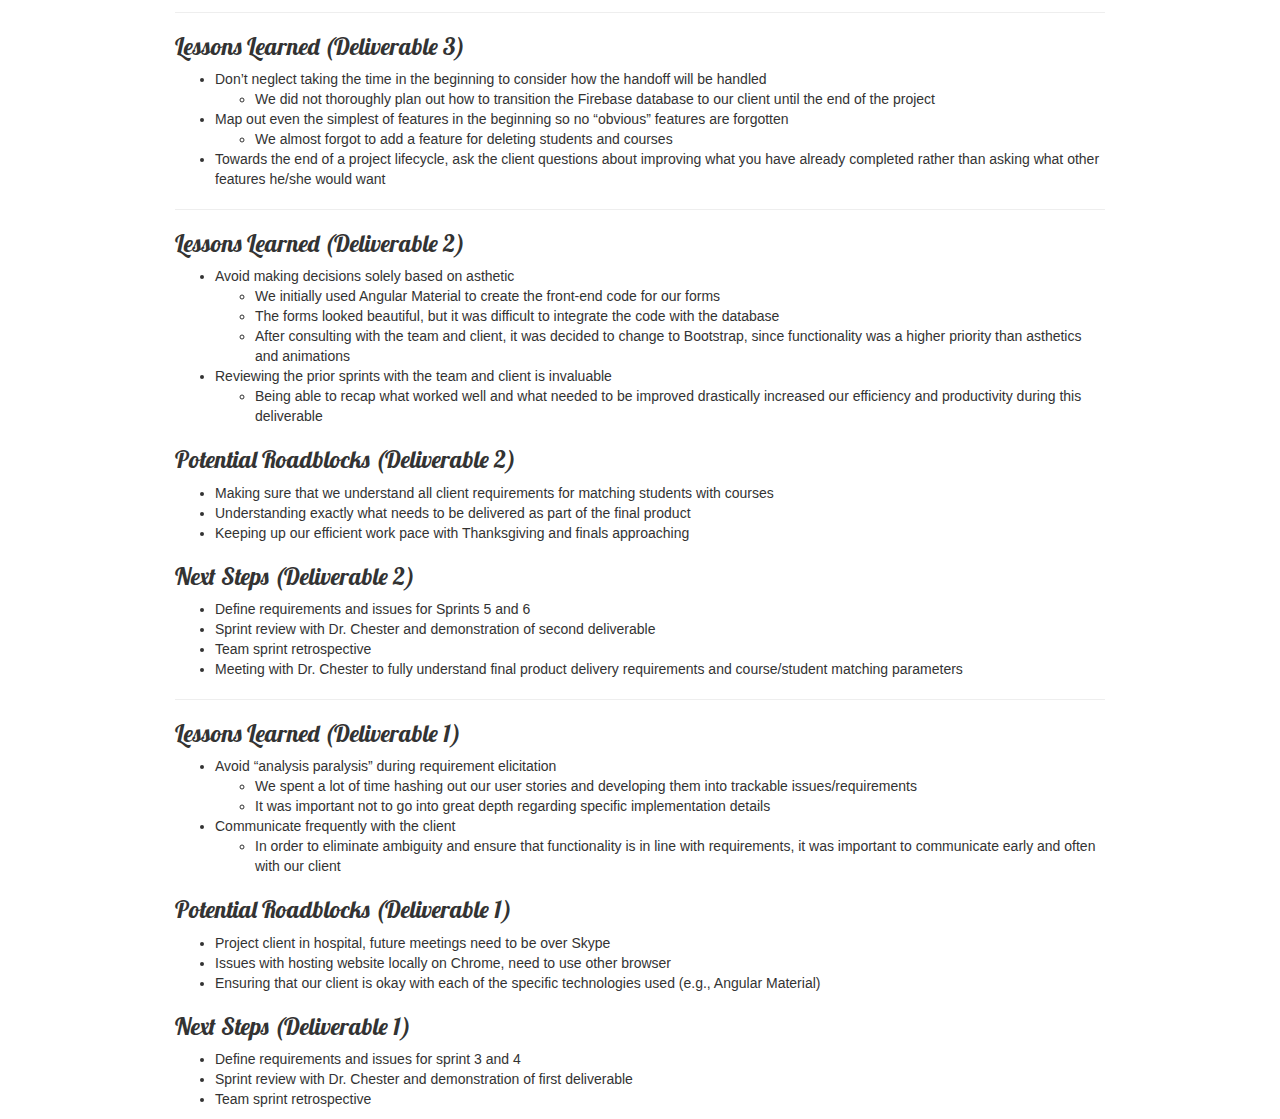
==== commit 96cbd3e0: "Added sprint 5/6 info" ====
--- a/index.html
+++ b/index.html
@@ -38,6 +38,28 @@
 			<li><a href="https://github.com/cbubel/CISC475-Project/issues" target="_blank">Issue/Requirement Tracking</a></li>
 			<li><a href="https://github.com/cbubel/CISC475-Project-Website" target="_blank">Project Website Repository</a></li>
 			<li><a href="https://cbubel.github.io/CISC475-Project/#/" target="_blank">Live Code Demo</a></li>
+			<li><a href="https://docs.google.com/a/udel.edu/document/d/13mZpTMhxhvI5ga8ES6T2M9QH7GGeTRKJK9P5jInhjGs/edit?usp=sharing" target="_blank">Transition Document</a></li>
+			
+		</ul>
+
+		<h3>Sprint 6</h3>
+
+		<ul>
+			<li>Finished all remaining issues on GitHub</li>
+			<li>Implemented pages to view candidates and make final selections</li>
+			<li>Delivered code that allows exporting final matchings to a CSV</li>
+			<li>Touched up minor overlooked features, such as recursive deletion for students and sections</li>
+			<li>Created transition document with all relevant information for Dr. Chester</li>
+			<li>Performed final database maintenance, such as adding Dr. Chester as an admin and clearing mock data</li>
+		</ul>
+
+		<h3>Sprint 5</h3>
+
+		<ul>
+			<li>Met with Dr. Chester to review the second deliverable and solicit any feedback or concerns</li>
+			<li>Created and assigned issues for final application features, primarily for matching and exporting</li>
+			<li>Delivered code that allows Dr. Chester to filter and assign potential candidates</li>
+			<li>Created a home page for the application that includes instructions on how to use the application</li>
 		</ul>
 
 
@@ -52,7 +74,7 @@
 		<h3>Sprint 3</h3>
 
 		<ul>
-			<li>Met with Dr. Chester to review the first devliverable, solicit his feedback, and discuss his comfort with chosen technologies</li>
+			<li>Met with Dr. Chester to review the first deliverable, solicit his feedback, and discuss his comfort with chosen technologies</li>
 			<li>Created new issues based on next feature additions and remaining work from the first deliverable</li>
 			<li>Delivered code that allows Dr. Chester to view all students and courses in the database</li>
 			<li>Started form validation for course and student addition forms</li>
@@ -106,6 +128,27 @@
 
 		<hr COLOR="black">
 
+		<h3>Lessons Learned (Deliverable 3)</h3>
+		<ul>
+			<li>Don’t neglect taking the time in the beginning to consider how the handoff will be handled
+				<ul>
+					<li>We did not thoroughly plan out how to transition the Firebase database to our client until the end of the project</li>
+				</ul>
+			</li>
+
+			<li>Map out even the simplest of features in the beginning so no “obvious” features are forgotten
+				<ul>
+					<li>We almost forgot to add a feature for deleting students and courses</li>
+				</ul>
+			</li>
+
+			<li>
+				Towards the end of a project lifecycle, ask the client questions about improving what you have already completed rather than asking what other features he/she would want
+			</li>
+		</ul>
+
+		<hr COLOR="black">
+
 		<h3>Lessons Learned (Deliverable 2)</h3>
 		<ul>
 			<li>Avoid making decisions solely based on asthetic
